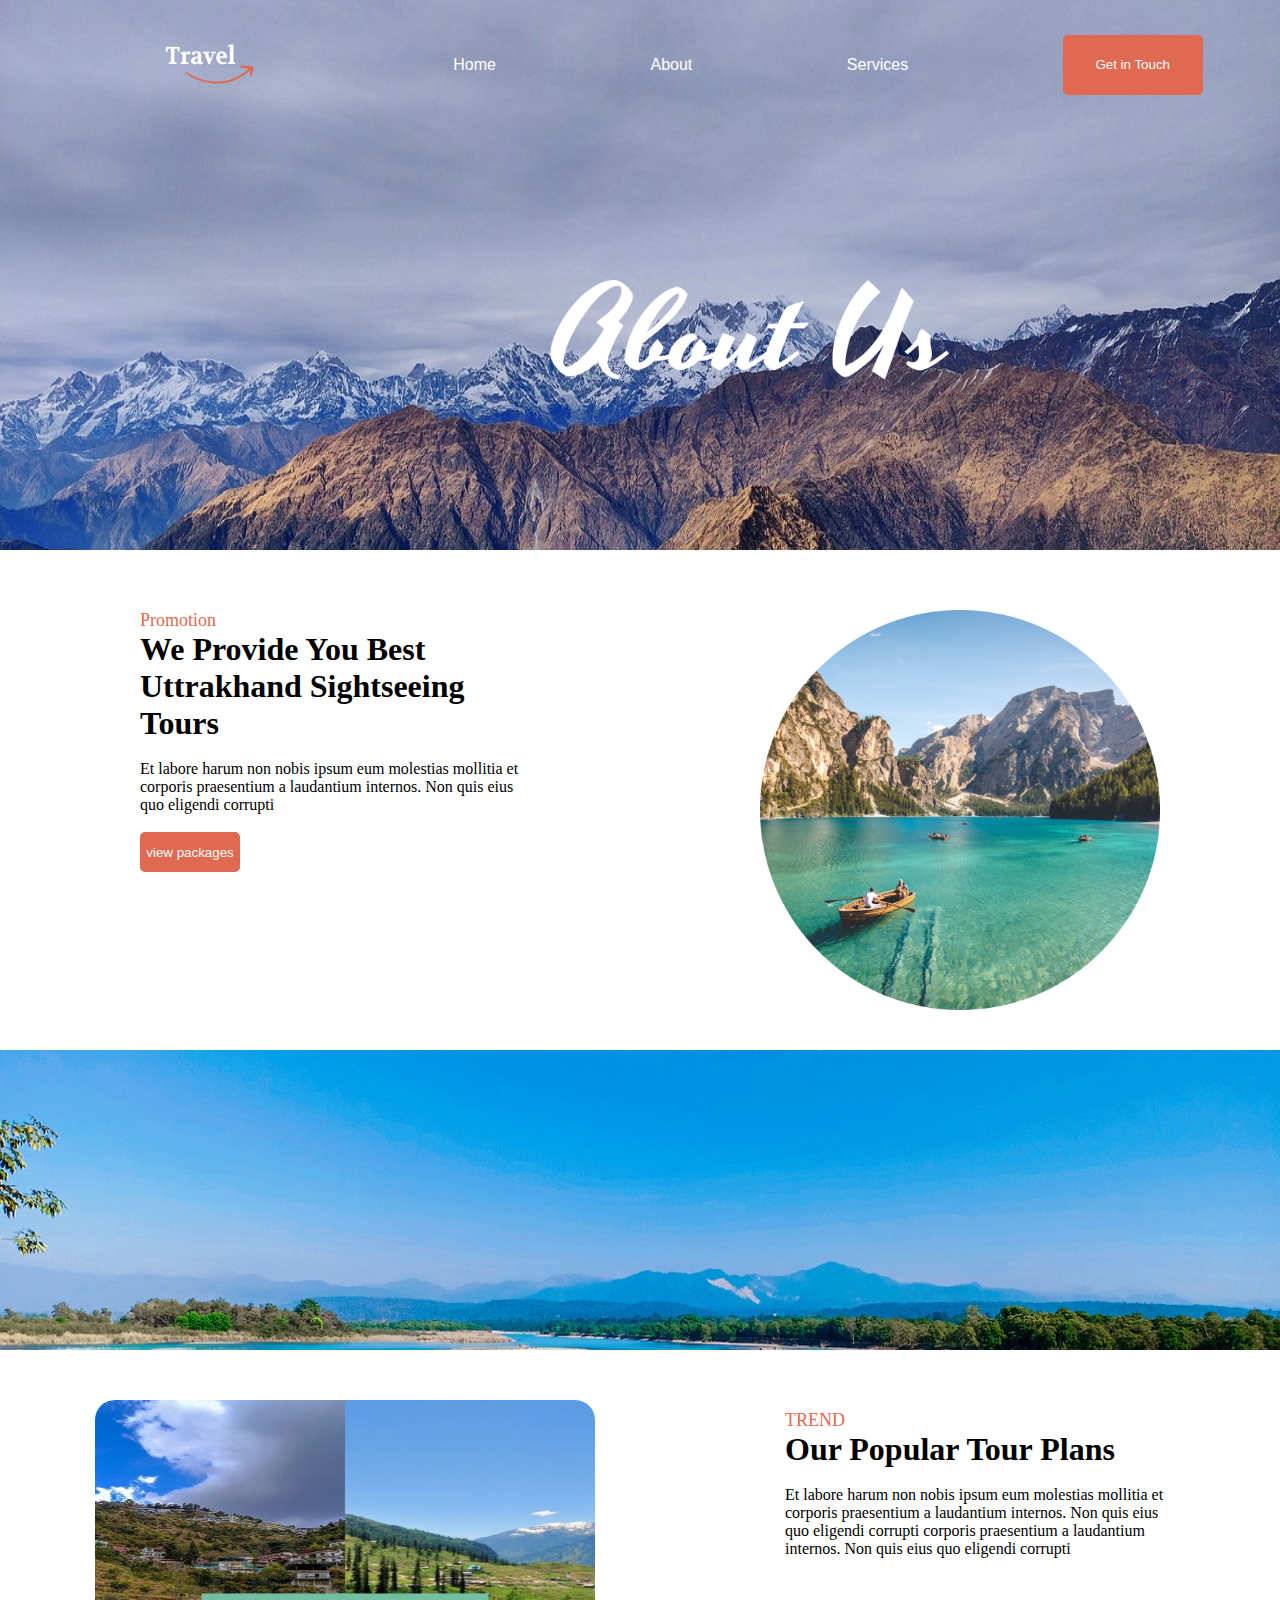
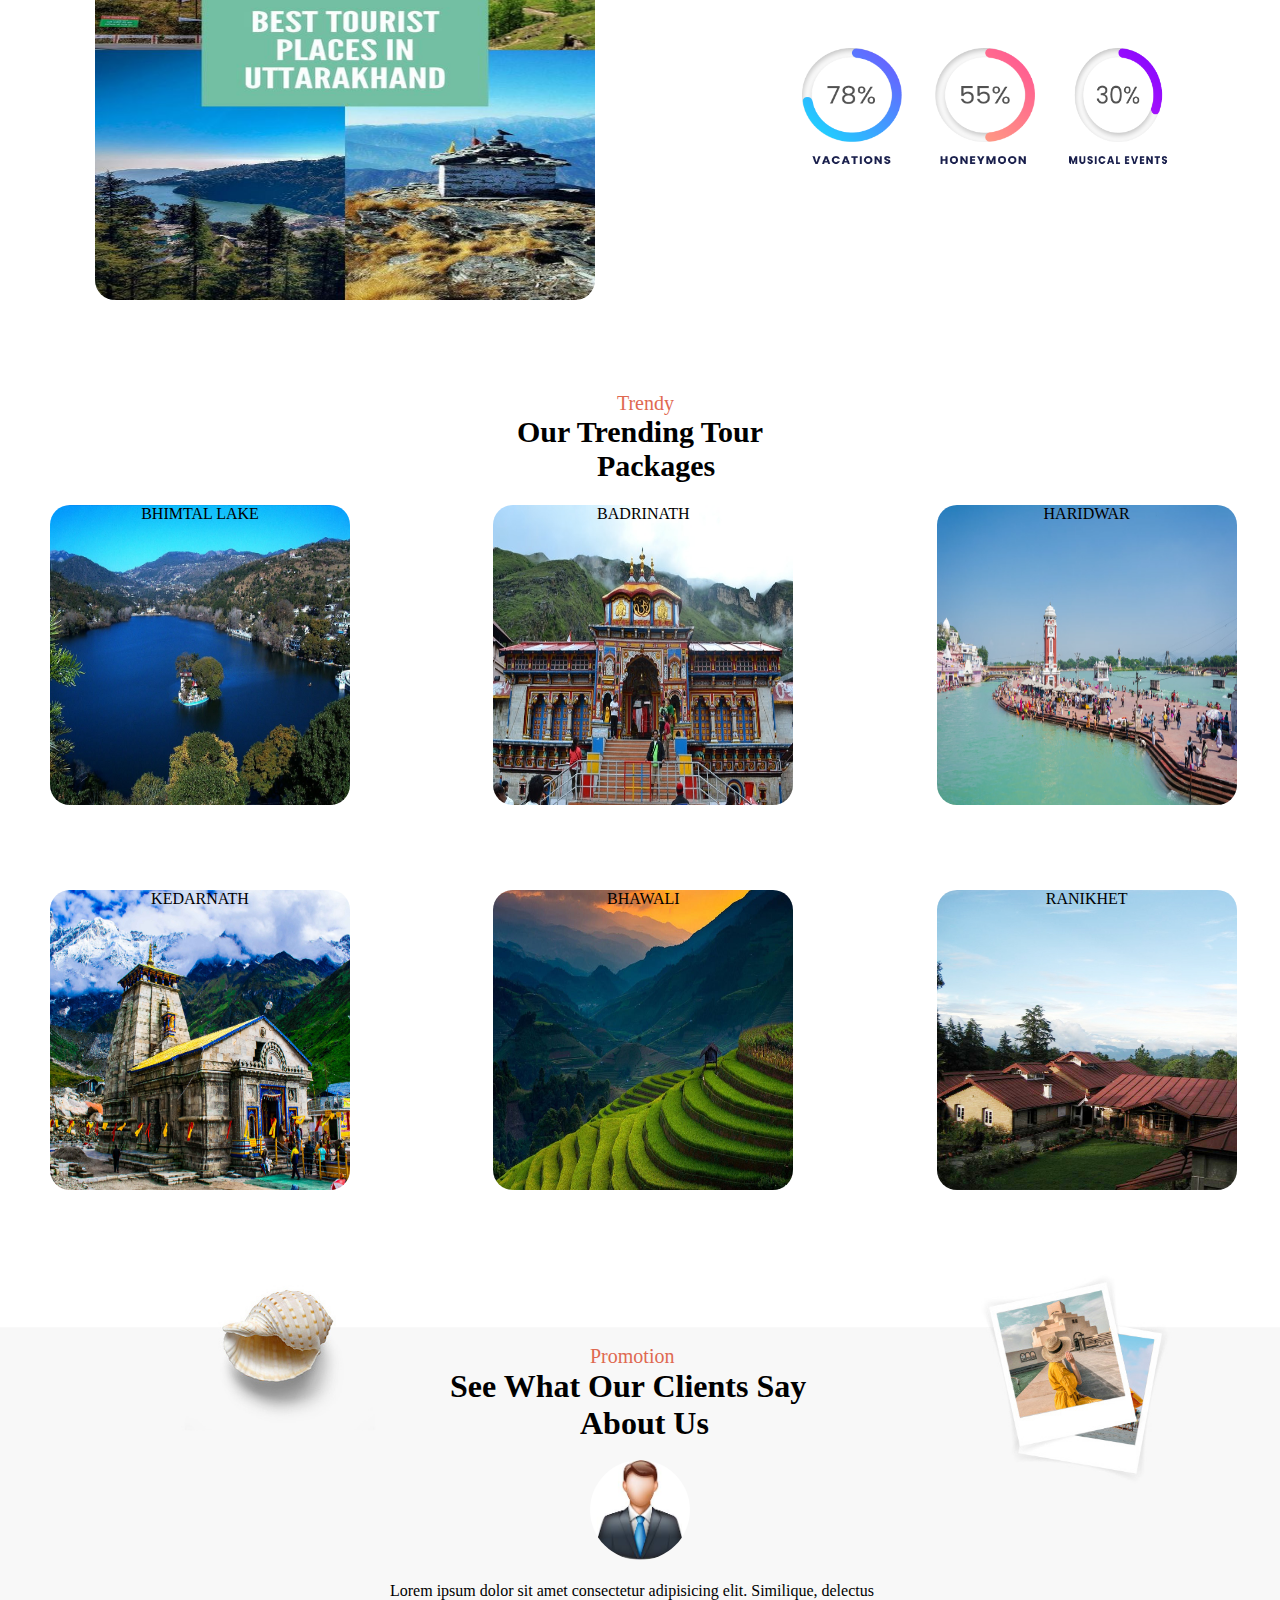
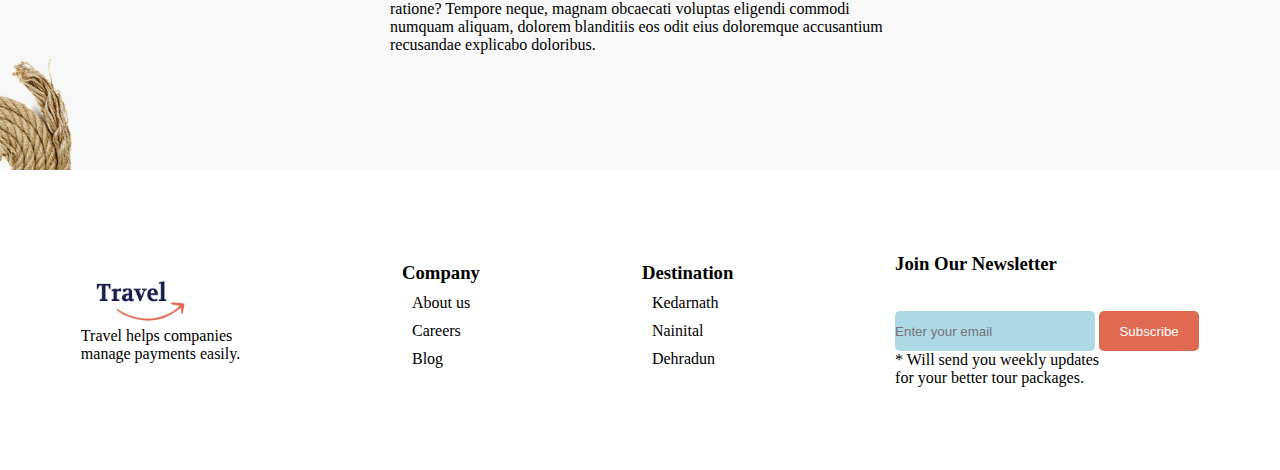
==== aboutus.html @ ec5c2ab7 "initial commit" ====
<!DOCTYPE html>
<html lang="en">
<head>
    <meta charset="UTF-8">
    <meta name="viewport" content="width=device-width, initial-scale=1.0">
    <title>Travel</title>
    <link rel="stylesheet" href="css/aboutus.css">
    <link rel="stylesheet" href="css/navbar.css">
</head>
<body>
    <div class="aboutusmain">
           <div class="navbar-space">
       
        <div class="nav">
          <div class="logo"></div>
          <div class="navcontent">
          <ul>
            <li><a href="index.html" target="_parent">Home</a></li>
            <li><a href="aboutus.html" class="nav-links">About</a></li>
            <li><a href="services.html" class="nav-links">Services</a></li>
            <li><a href="getintouch.html"><button>Get in Touch</button></a></li>
          </ul>
        </div> 
        </div>
           </div>

        <div class="aboutusmaincontent">
           <!-- <a style="font-size: 20px; padding-left: 200px; padding-bottom: -200px;">read</a><br><a style="padding-top: px;">about us</a>  -->
        </div>
      </div>

        <div class="abpage2">
          <div class="promotion">
            <div class="promotioncontent">
              <a style="color: #DF6951; font-size: large; font-weight: 400;">Promotion</a>
              <h1>We Provide You Best Uttrakhand Sightseeing Tours</h1><br>
              Et labore harum non nobis ipsum eum molestias mollitia et corporis praesentium a laudantium internos. Non quis eius quo eligendi corrupti 
             <br><br> <button>view packages</button>       
            </div>
          </div>
         
          <div class="promotionimage"> </div>
        </div>
         <div class="abpage2footer"></div> 
    

      <div class="abpage3">
            <div class="abpage3image"></div> 
         
          <div class="abpage3con">
                 <div class="abpage3content">
                     <a style="color: #DF6951; font-size: large; font-weight: 400;">TREND</a>
                      <h1>Our Popular Tour Plans</h1><br>
                       Et labore harum non nobis ipsum eum molestias mollitia et corporis praesentium a laudantium internos. Non quis eius quo eligendi corrupti corporis praesentium a laudantium internos. Non quis eius quo eligendi corrupti
           
                  </div>
                 <div class="abpage3contentimage">
                
                         <div class="ratio"><img src="/assets/images/Group 1000001755.png"   style="width: 100px; height: 120px;  border-radius: 10px;"></div>
                        <div class="ratio"><img src="/assets/images/Group 1000001756.png" style="width: 100px; height: 120px;  border-radius: 10px;"></div>
                          <div class="ratio"><img src="/assets/images/Group 1000001757.png" style="width: 100px; height: 120px;  border-radius: 10px;" ></div> 
                  
                  </div>
            </div>  
                
        </div>    
            <div class="abpage4">
              <div class="abpage4heading"><div> <a style="color: #DF6951; font-size: 20px; padding-left: 100px;">Trendy</a> <br><h1 style="font-size:30px; ">Our Trending Tour<br><a style="padding-left: 80px;"> Packages</a></h1></div></div>
            
            <div class="abpage4images">
              <div class="abpage4img1"><div style="display: flex;  justify-content:center;"><a>BHIMTAL LAKE </a></div></div>
              <div class="abpage4img2"><div style="display: flex;  justify-content:center;"><a>BADRINATH</a> </div></div>
              <div class="abpage4img3"><div style="display: flex;  justify-content:center;"><a>HARIDWAR</a></div></div>
              <div class="abpage4img4"><div style="display: flex;  justify-content:center;"><a>KEDARNATH</a></div></div>
              <div class="abpage4img5"><div style="display: flex;  justify-content:center;"><a>BHAWALI</a> </div></div>
              <div class="abpage4img6"><div style="display: flex;  justify-content:center;"><a>RANIKHET</a></div></div>
            </div>  
            </div>    
          

            <div class="abpage5">
              <div class="abpage5content"> <a style="color: #DF6951; font-size: 20px; padding-left: 200px; ">Promotion</a><h1 style="padding-left: 60px;">See What Our Clients Say  <br> <a style="padding-left: 130px;">About Us</a> </h1> <br> <img src="/assets/images/client.jpeg" style="width: 100px; height: 100px; border-radius:50%; margin-left: 200px;"><br><br> Lorem ipsum dolor sit amet consectetur adipisicing elit. Similique, delectus ratione? Tempore neque, magnam obcaecati voluptas eligendi commodi numquam aliquam, dolorem blanditiis eos odit eius doloremque accusantium recusandae explicabo doloribus.</div>
            </div>
            
            <div class="abfooter">
              <div >
                      <div class="footerlogo"> </div>
                      Travel helps companies <br>manage payments easily.
             </div>
             <div>
                   <h3>Company</h3>
                   <a>About us</a>
                   <a>Careers</a>
                   <a>Blog</a>
                  
             </div>
             <div>
               <h3>Destination</h3>
               <a>Kedarnath</a>
               <a>Nainital</a>
               <a>Dehradun</a>
             
             </div>
             <div>
                <h3>Join Our Newsletter</h3>
                <br>
                <br>
               <form>
                 <input type="text" placeholder="Enter your email">
                 <button type="submit">Subscribe</button>
               </form>
               * Will send you weekly updates <br>for your better tour packages.
             </div>
            </div>  
            
  

</body>
---- css/aboutus.css ----
*{
    padding: 0;
    margin: 0 0 0 0;
  }
.aboutusmain{
    padding: 0;
    width:100vw;
    height:550px;
    background-color: blue;
   background-image: url(/assets/images/aboutusmain.jpg);
   background-size:100vw 750px;
   /* background-size: cover; */
  }

  .aboutusmaincontent{
    width: 400px;
    height: 100px;
    margin-top: 180px;
    margin-left: 550px;
   background-image: url(/assets/images/aboutuscontent.png);
   background-size: 400px 100px;
  }
.abpage2{
    width: 100vw;
    height: 500px;
    display: flex;
    justify-content: space-around;
    align-items:center;
}

.promotion{
    margin-top: 20px;
    width:400px;
    height:400px;
  }
  .promotioncontent{
    margin-left: 20px;
    width: 100%;
    height: 40%;
    max-width: 600px;
  }
  
  .promotioncontent button{
    width: 100px;
    height: 40px;
    border: none;
    border-radius: 5px;
    background-color: #DF6951;
    color:  #FFFFFF;
    cursor: pointer;
  }

  .promotionimage{
    margin-top: 20px;
    width:400px;
    height:400px;
    background-image: url(/assets/images/Ellipse\ 626.png);
    background-size: 400px 400px;
  }

  .abpage2footer{
    width: 100vw;
    height: 300px;
    background-image: url(/assets/images/pleasent.jpg);
    background-size: 100vw 600px;
    background-repeat: no-repeat;
    background-color: blue;
  }
  

  .abpage3{
    width: 100vw;
    height: 600px;
    display: flex;
    justify-content: space-around;
    align-items: center;
  }
  
  .abpage3image{
    width:500px;
    height:500px;
    background-image: url(/assets/images/tourplan.jpg);
    background-size: 500px 500px;
    border-radius: 20px;
  }


.abpage3con{
    margin-top: 20px;
    width:400px;
    height:500px;
  }
  .abpage3content{
    width: 100%;
    height: 40%;
    max-width: 600px;
  }
  .abpage3contentimage{
    width: 100%;
    height: 40%;
    display: flex;
    justify-content: space-around;
    align-items: center;
  }

  .abpage4{
    width: 100vw;
    height: 900px;
  }
  .abpage4heading{
    margin-top: 20px;
    width: 100%;
    height: 15%;
    display: flex;
    justify-content: center;
    align-items: center;
    
  }
  .abpage4images{
    width: 100%;
    height: 80%;
    display: grid;
    grid : auto auto/auto auto auto ;
    gap :50px 100px ;
    transition: 2s;
  }

  .abpage4images :hover{
    scale: 1.1;
    
  }

  .abpage4images :hover a{
    font-size: 20px;
    font-weight: 300;
    color:darkgreen;
  }
  .abpage4img1{
    margin-left: 50px;
    width: 300px;
    height: 300px;
    background-image: url(/assets/images/bhimtal-lake.jpg);
    background-size: 300px 300px;
    border-radius: 20px;
  }



  .abpage4img2{
    width: 300px;
    height: 300px;
    background-image: url(/assets/images/Badrinath.jpg);
    background-size: 300px 300px;
    border-radius: 20px;
  }


  .abpage4img3{
    width: 300px;
    height: 300px;
    background-image: url(/assets/images/haridwar.avif);
    background-size: 300px 300px;
    border-radius: 20px;
  }


  .abpage4img4{
    margin-left: 50px;
    width: 300px;
    height: 300px;
    background-image: url(/assets/images/Kedarnath_Temple_in_Rainy_season.jpg);
    background-size: 300px 300px;
    border-radius: 20px;
  }


  .abpage4img5{
    width: 300px;
    height: 300px;
    background-image: url(/assets/images/Places-to-visit-in-Ranikhet.jpg);
    background-size: 300px 300px;
    border-radius: 20px;
  }

  .abpage4img6{
    width: 300px;
    height: 300px;
    background-image: url(/assets/images/ranikhet-zoo1.jpg);
    background-size: 300px 300px;
    border-radius: 20px;
  }



  
.abpage5{
    width: 100vw;
    height: 500px;
    background-image: url(/assets/images/page7backgroundimage.png);
    background-repeat: no-repeat;
    background-size: 100vw 500px;
    display: flex;
    justify-content: center;
    align-items: center;
  }
  
  .abpage5content{
    width: 500px;
    height: 350px;
  }
  
  .abfooter{
    width: 100vw;
    height: 300px;
    display: flex;
    justify-content: space-around;
    align-items: center;
  }
  
  .abfooter a{
    display: block;
    margin: 10px;
  }
  
  .abfooter input{
    width:200px ;
    height:40px ;
    border: none;
    background-color: lightblue;
    border-radius: 5px;
  }
  .abfooter button{
    width: 100px;
    height: 40px;
    border: none;
    color: black;
    border-radius: 5px;
    background-color: #DF6951;
    color:  #FFFFFF;
    cursor: pointer;
  }
  
  .footerlogo{
    width:90px;
    height: 50px;
    margin-left: 15px;
    padding-left: 15px;
    background-image: url(/assets/images/footerlogo.png);
    background-size: 90px 50px;
    background-repeat: no-repeat;
  }
---- css/navbar.css ----
.nav{
    margin-top: 30px;
    margin-left: 150px;
    Width:1278px;
    Height:67.18px;
    border-radius:8px;
    display: flex;
    justify-content: space-between;
    align-items: center;
  }

    
.navbar-space{
  height: 100px;
  width: 100vw;
  display: flex;
  align-items: center;
  }
  .nav a{
    color:  #FFFFFF;
    text-decoration: none;
    font-family: 'Gill Sans', 'Gill Sans MT', Calibri, 'Trebuchet MS', sans-serif;
    font-weight: 500;
  } 
  .logo{
    width:90px;
    height: 50px;
    margin-left: 15px;
    padding-left: 15px;
    background-image: url(/assets/images/logo.png);
    background-size: 90px 50px;
    background-repeat: no-repeat;
   
  }
  .navcontent{
    width: 80%;
  }
  .navcontent ul{
    list-style: none;
    display: flex;
    justify-content:space-around;
    align-items: center;
   
  }
  
  .nav button{
    width: 140px;
    height: 60px;
    border: none;
    border-radius: 5px;
    background-color: #DF6951;
    color:  #FFFFFF;
    cursor: pointer;
  }
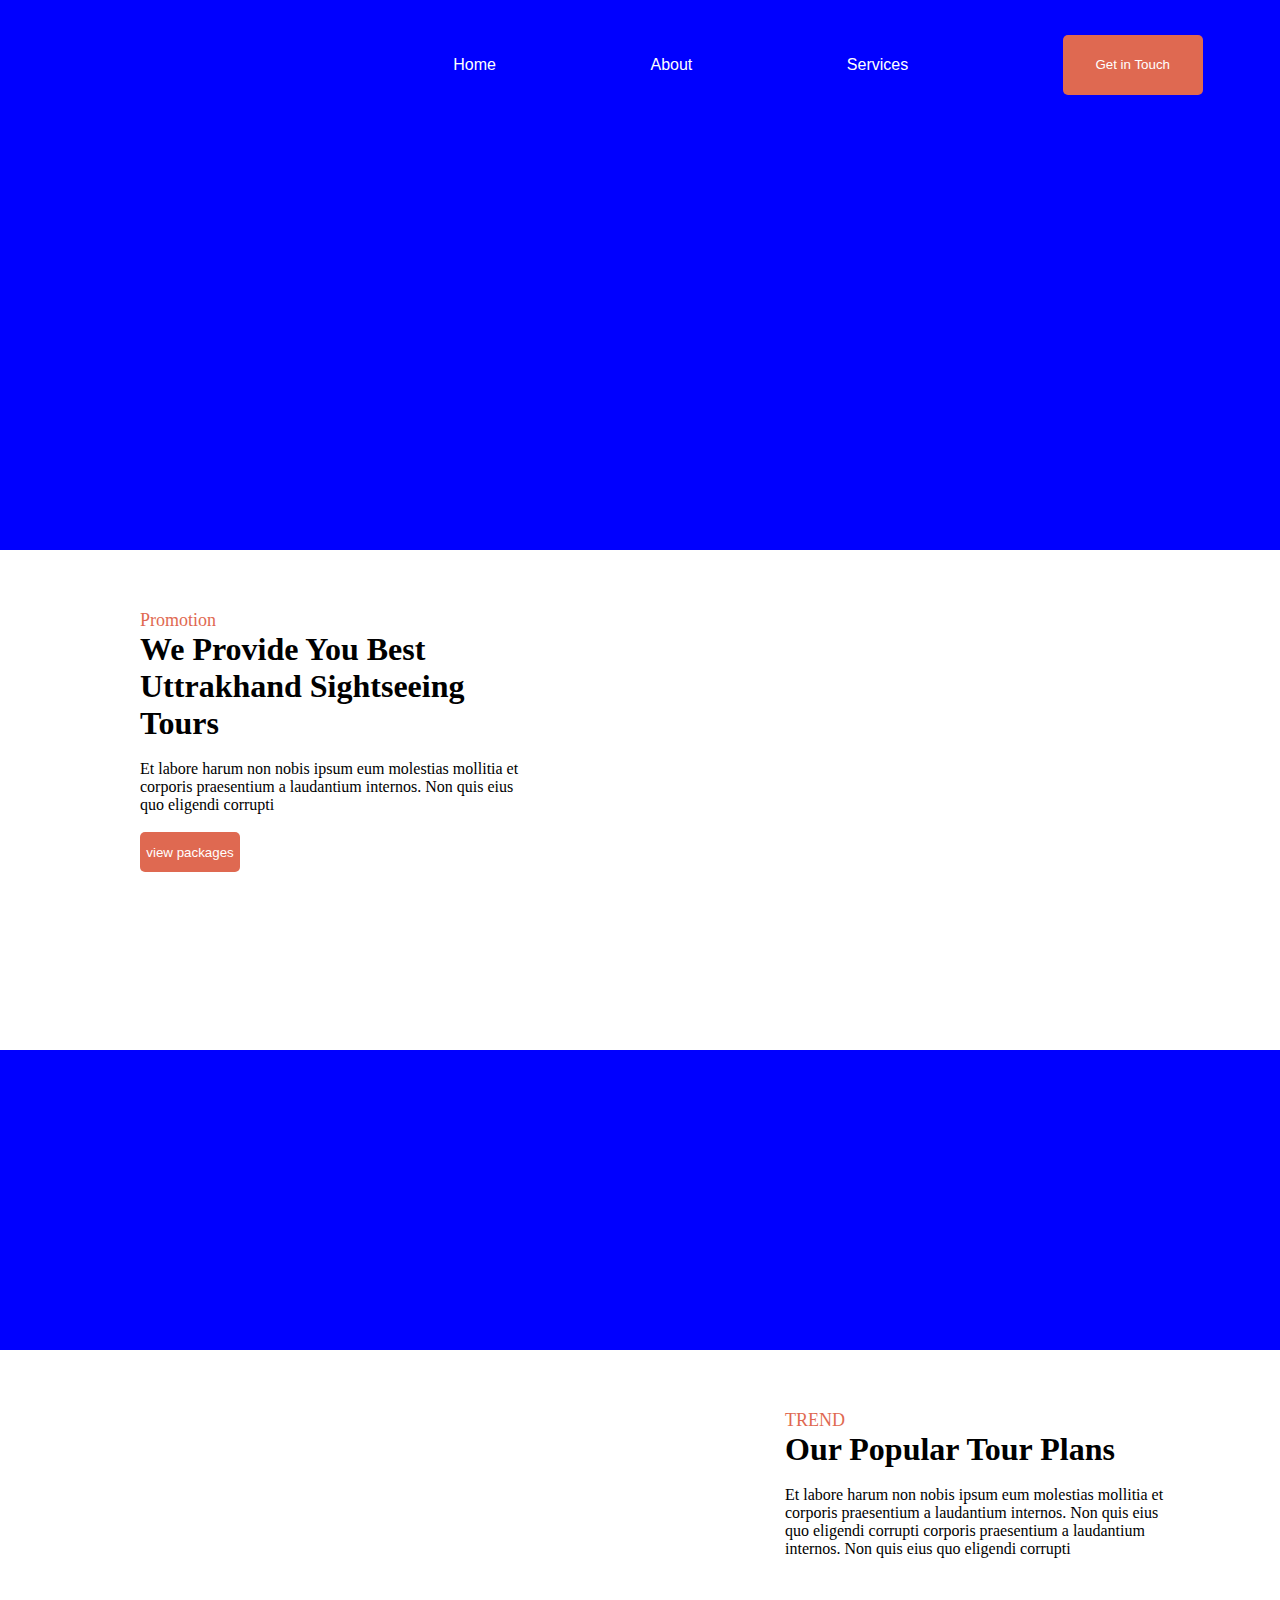
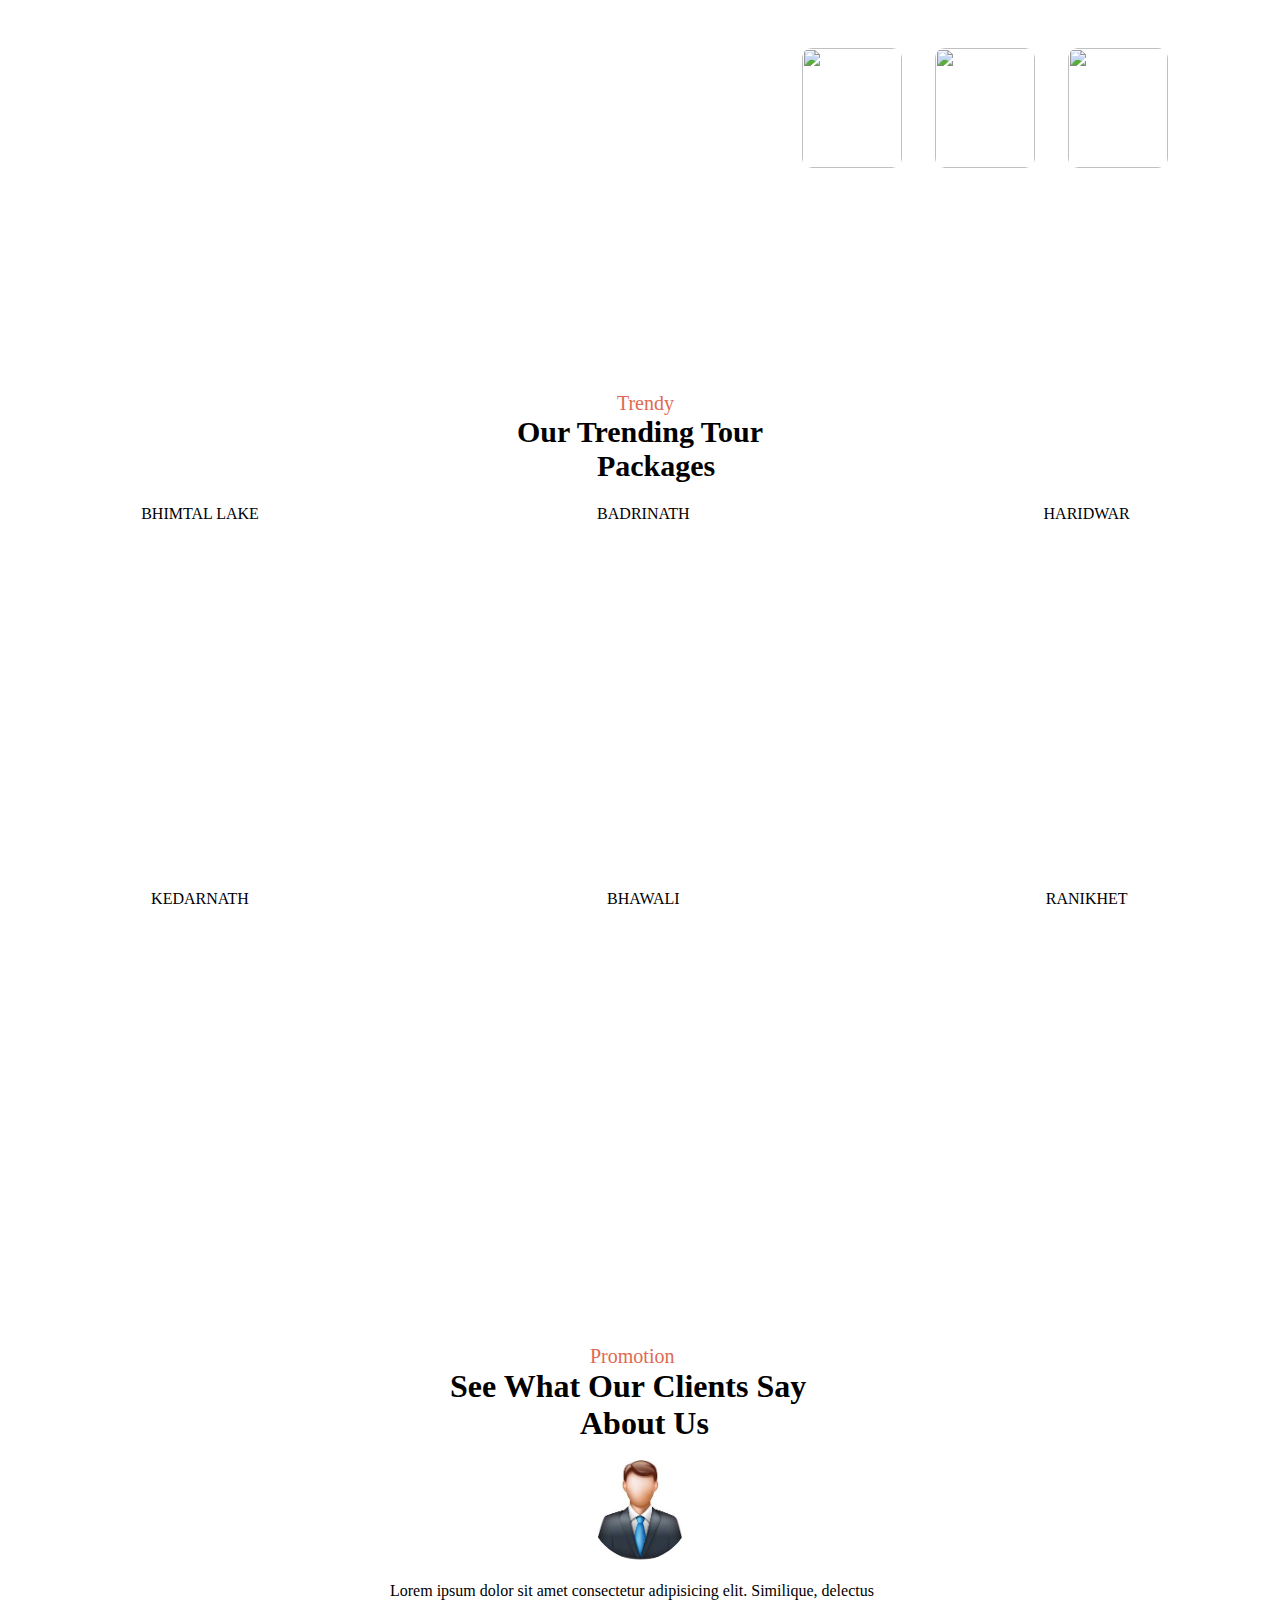
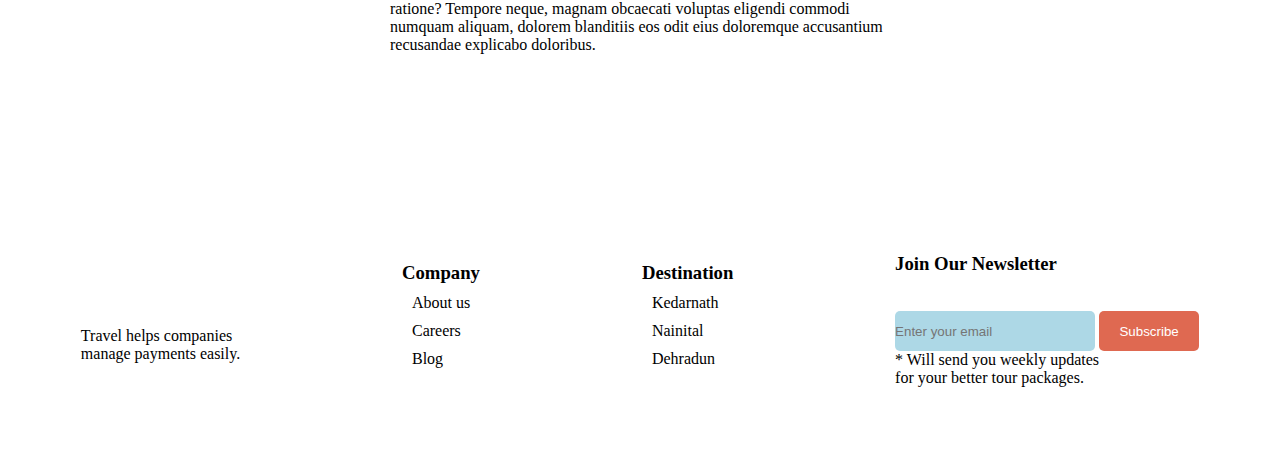
==== commit 365203e9: "added images path" ====
--- a/aboutus.html
+++ b/aboutus.html
@@ -56,9 +56,9 @@
                   </div>
                  <div class="abpage3contentimage">
                 
-                         <div class="ratio"><img src="/assets/images/Group 1000001755.png"   style="width: 100px; height: 120px;  border-radius: 10px;"></div>
-                        <div class="ratio"><img src="/assets/images/Group 1000001756.png" style="width: 100px; height: 120px;  border-radius: 10px;"></div>
-                          <div class="ratio"><img src="/assets/images/Group 1000001757.png" style="width: 100px; height: 120px;  border-radius: 10px;" ></div> 
+                         <div class="ratio"><img src="/Travel_Tour/assets/images/Group 1000001755.png"   style="width: 100px; height: 120px;  border-radius: 10px;"></div>
+                        <div class="ratio"><img src="/Travel_Tour/assets/images/Group 1000001756.png" style="width: 100px; height: 120px;  border-radius: 10px;"></div>
+                          <div class="ratio"><img src="/Travel_Tour/assets/images/Group 1000001757.png" style="width: 100px; height: 120px;  border-radius: 10px;" ></div> 
                   
                   </div>
             </div>  
--- a/css/aboutus.css
+++ b/css/aboutus.css
@@ -8,7 +8,7 @@
     width:100vw;
     height:550px;
     background-color: blue;
-   background-image: url(/assets/images/aboutusmain.jpg);
+   background-image: url(/Travel_Tour/assets/images/aboutusmain.jpg);
    background-size:100vw 750px;
    /* background-size: cover; */
   }
@@ -18,7 +18,7 @@
     height: 100px;
     margin-top: 180px;
     margin-left: 550px;
-   background-image: url(/assets/images/aboutuscontent.png);
+   background-image: url(/Travel_Tour/assets/images/aboutuscontent.png);
    background-size: 400px 100px;
   }
 .abpage2{
@@ -55,14 +55,14 @@
     margin-top: 20px;
     width:400px;
     height:400px;
-    background-image: url(/assets/images/Ellipse\ 626.png);
+    background-image: url(/Travel_Tour/assets/images/Ellipse\ 626.png);
     background-size: 400px 400px;
   }
 
   .abpage2footer{
     width: 100vw;
     height: 300px;
-    background-image: url(/assets/images/pleasent.jpg);
+    background-image: url(/Travel_Tour/assets/images/pleasent.jpg);
     background-size: 100vw 600px;
     background-repeat: no-repeat;
     background-color: blue;
@@ -80,7 +80,7 @@
   .abpage3image{
     width:500px;
     height:500px;
-    background-image: url(/assets/images/tourplan.jpg);
+    background-image: url(/Travel_Tour/assets/images/tourplan.jpg);
     background-size: 500px 500px;
     border-radius: 20px;
   }
@@ -140,7 +140,7 @@
     margin-left: 50px;
     width: 300px;
     height: 300px;
-    background-image: url(/assets/images/bhimtal-lake.jpg);
+    background-image: url(/Travel_Tour/assets/images/bhimtal-lake.jpg);
     background-size: 300px 300px;
     border-radius: 20px;
   }
@@ -150,7 +150,7 @@
   .abpage4img2{
     width: 300px;
     height: 300px;
-    background-image: url(/assets/images/Badrinath.jpg);
+    background-image: url(/Travel_Tour/assets/images/Badrinath.jpg);
     background-size: 300px 300px;
     border-radius: 20px;
   }
@@ -159,7 +159,7 @@
   .abpage4img3{
     width: 300px;
     height: 300px;
-    background-image: url(/assets/images/haridwar.avif);
+    background-image: url(/Travel_Tour/assets/images/haridwar.avif);
     background-size: 300px 300px;
     border-radius: 20px;
   }
@@ -169,7 +169,7 @@
     margin-left: 50px;
     width: 300px;
     height: 300px;
-    background-image: url(/assets/images/Kedarnath_Temple_in_Rainy_season.jpg);
+    background-image: url(/Travel_Tour/assets/images/Kedarnath_Temple_in_Rainy_season.jpg);
     background-size: 300px 300px;
     border-radius: 20px;
   }
@@ -178,7 +178,7 @@
   .abpage4img5{
     width: 300px;
     height: 300px;
-    background-image: url(/assets/images/Places-to-visit-in-Ranikhet.jpg);
+    background-image: url(/Travel_Tour/assets/images/Places-to-visit-in-Ranikhet.jpg);
     background-size: 300px 300px;
     border-radius: 20px;
   }
@@ -186,7 +186,7 @@
   .abpage4img6{
     width: 300px;
     height: 300px;
-    background-image: url(/assets/images/ranikhet-zoo1.jpg);
+    background-image: url(/Travel_Tour/assets/images/ranikhet-zoo1.jpg);
     background-size: 300px 300px;
     border-radius: 20px;
   }
@@ -197,7 +197,7 @@
 .abpage5{
     width: 100vw;
     height: 500px;
-    background-image: url(/assets/images/page7backgroundimage.png);
+    background-image: url(/Travel_Tour/assets/images/page7backgroundimage.png);
     background-repeat: no-repeat;
     background-size: 100vw 500px;
     display: flex;
@@ -246,7 +246,7 @@
     height: 50px;
     margin-left: 15px;
     padding-left: 15px;
-    background-image: url(/assets/images/footerlogo.png);
+    background-image: url(/Travel_Tour/assets/images/footerlogo.png);
     background-size: 90px 50px;
     background-repeat: no-repeat;
   }--- a/css/navbar.css
+++ b/css/navbar.css
@@ -27,7 +27,7 @@
     height: 50px;
     margin-left: 15px;
     padding-left: 15px;
-    background-image: url(/assets/images/logo.png);
+    background-image: url(/Travel_Tour/assets/images/logo.png);
     background-size: 90px 50px;
     background-repeat: no-repeat;
    
